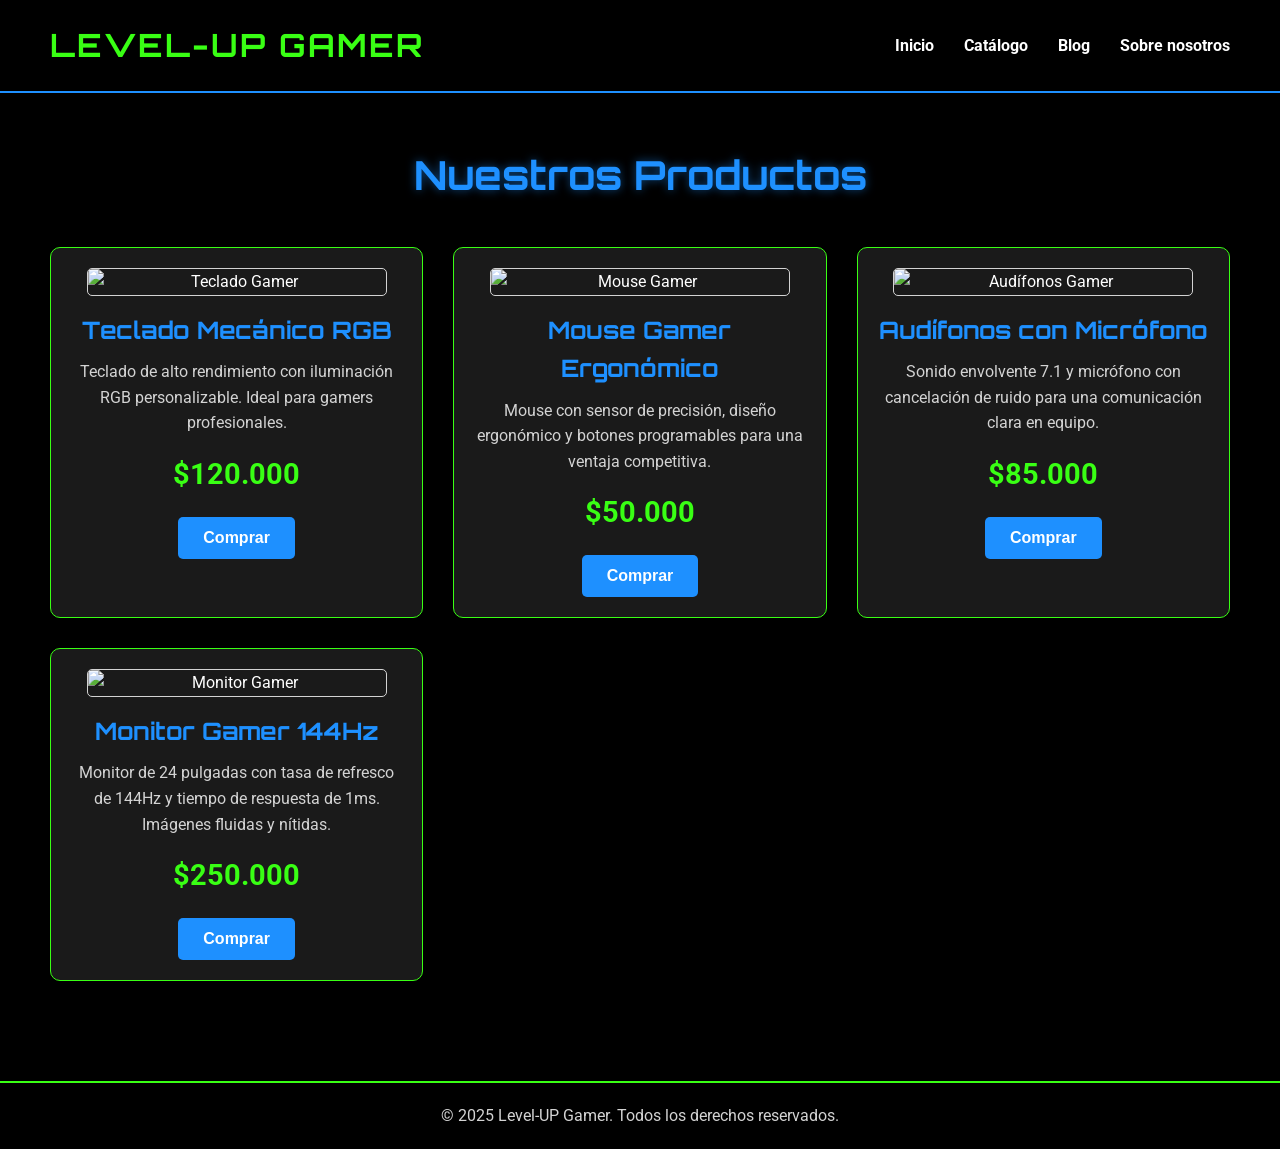
==== index.html @ a7deedbf "Avance Landing" ====
<!DOCTYPE html>
<html lang="es">
<head>
    <meta charset="UTF-8">
    <meta name="viewport" content="width=device-width, initial-scale=1.0">
    <title>Tienda Gamer - Equipos de Alto Rendimiento</title>
    <link rel="stylesheet" href="style.css">
    <link rel="preconnect" href="https://fonts.googleapis.com">
    <link rel="preconnect" href="https://fonts.gstatic.com" crossorigin>
    <link href="https://fonts.googleapis.com/css2?family=Orbitron:wght@400..900&family=Roboto:ital,wght@0,100;0,300;0,400;0,500;0,700;0,900;1,100;1,300;1,400;1,500;1,700;1,900&display=swap" rel="stylesheet">
</head>
<body>

    <header class="header">
        <h1 class="logo">Level-UP Gamer</h1>
        <nav>
            <ul class="nav-links">
                <li><a href="#">Inicio</a></li>
                <li><a href="#">Catálogo</a></li>
                <li><a href="#">Blog</a></li>
                <li><a href="#">Sobre nosotros</a></li>
            </ul>
        </nav>
    </header>

    <main class="main-content">
        <h2 class="section-title">Nuestros Productos</h2>
        <section class="product-grid">

            <div class="product-card">
                <img src="https://i5.walmartimages.com/asr/b654b6e8-61af-431f-9b28-fe1a3a30ac00.184983326af0fd1a08375024b4189dc7.jpeg" alt="Teclado Gamer">
                <h3>Teclado Mecánico RGB</h3>
                <p class="description">Teclado de alto rendimiento con iluminación RGB personalizable. Ideal para gamers profesionales.</p>
                <span class="price">$120.000</span>
                <button class="buy-button">Comprar</button>
            </div>

            <div class="product-card">
                <img src="https://www.centec.cl/cdn/shop/files/pixelcut-export__2831_2920240524-24908-zkwvoi_1800x.png?v=1737574381" alt="Mouse Gamer">
                <h3>Mouse Gamer Ergonómico</h3>
                <p class="description">Mouse con sensor de precisión, diseño ergonómico y botones programables para una ventaja competitiva.</p>
                <span class="price">$50.000</span>
                <button class="buy-button">Comprar</button>
            </div>

            <div class="product-card">
                <img src="https://factorytech.cl/cdn/shop/files/Audifonos-Gamer-Soyto-SY830-Notebooks-PS4-PC-XBOX-Blue-LED-1_dc1e9791-ce3e-4bb2-a03a-b6fb58e4a16b.jpg?v=1715442210" alt="Audífonos Gamer">
                <h3>Audífonos con Micrófono</h3>
                <p class="description">Sonido envolvente 7.1 y micrófono con cancelación de ruido para una comunicación clara en equipo.</p>
                <span class="price">$85.000</span>
                <button class="buy-button">Comprar</button>
            </div>

            <div class="product-card">
                <img src="https://www.acerstore.cl/cdn/shop/files/1_XZ342CU.png?v=1742563697" alt="Monitor Gamer">
                <h3>Monitor Gamer 144Hz</h3>
                <p class="description">Monitor de 24 pulgadas con tasa de refresco de 144Hz y tiempo de respuesta de 1ms. Imágenes fluidas y nítidas.</p>
                <span class="price">$250.000</span>
                <button class="buy-button">Comprar</button>
            </div>
            
        </section>
    </main>

    <footer class="footer">
        <p>&copy; 2025 Level-UP Gamer. Todos los derechos reservados.</p>
    </footer>

</body>
</html>
---- style.css ----
:root {
    --bg-color: #000000;
    --primary-text-color: #FFFFFF;
    --secondary-text-color: #D3D3D3;
    --accent-blue: #1E90FF;
    --accent-green: #39FF14;
    --font-principal: 'Roboto', sans-serif;
    --font-encabezado: 'Orbitron', sans-serif;
}


* {
    box-sizing: border-box;
    margin: 0;
    padding: 0;
}

body {
    font-family: var(--font-principal);
    background-color: var(--bg-color);
    color: var(--primary-text-color);
    line-height: 1.6;
}


.header {
    display: flex;
    justify-content: space-between;
    align-items: center;
    padding: 20px 50px;
    background-color: rgba(0, 0, 0, 0.7);
    border-bottom: 2px solid var(--accent-blue);
}

.logo {
    font-family: var(--font-encabezado);
    font-size: 2em;
    color: var(--accent-green);
    text-transform: uppercase;
    letter-spacing: 2px;
}

.nav-links {
    list-style: none;
    display: flex;
}

.nav-links li {
    margin-left: 30px;
}

.nav-links a {
    color: var(--primary-text-color);
    text-decoration: none;
    font-weight: bold;
    transition: color 0.3s ease;
}

.nav-links a:hover {
    color: var(--accent-blue);
}

.main-content {
    padding: 50px;
    text-align: center;
}

.section-title {
    font-family: var(--font-encabezado);
    font-size: 2.5em;
    margin-bottom: 40px;
    color: var(--accent-blue);
    text-shadow: 0 0 10px rgba(30, 144, 255, 0.5);
}

.product-grid {
    display: grid;
    grid-template-columns: repeat(auto-fit, minmax(300px, 1fr));
    gap: 30px;
    justify-content: center;
}

.product-card {
    background-color: #1a1a1a;
    border: 1px solid var(--accent-green);
    border-radius: 10px;
    padding: 20px;
    display: flex;
    flex-direction: column;
    align-items: center;
    transition: transform 0.3s ease, box-shadow 0.3s ease;
}

.product-card:hover {
    transform: translateY(-10px);
    box-shadow: 0 15px 25px rgba(57, 255, 20, 0.3);
}

.product-card img {
    width: 100%;
    max-width: 300px;
    border-radius: 5px;
    margin-bottom: 15px;
    border: 1px solid var(--secondary-text-color);
}

.product-card h3 {
    font-family: var(--font-encabezado);
    font-size: 1.5em;
    color: var(--accent-blue);
    margin-bottom: 10px;
}

.product-card .description {
    color: var(--secondary-text-color);
    text-align: center;
    margin-bottom: 15px;
}

.product-card .price {
    font-size: 1.8em;
    font-weight: bold;
    color: var(--accent-green);
    margin-bottom: 20px;
}

.buy-button {
    background-color: var(--accent-blue);
    color: var(--primary-text-color);
    border: none;
    padding: 12px 25px;
    font-size: 1em;
    font-weight: bold;
    border-radius: 5px;
    cursor: pointer;
    transition: background-color 0.3s ease, transform 0.2s ease;
}

.buy-button:hover {
    background-color: var(--accent-green);
    transform: scale(1.05);
}


.footer {
    text-align: center;
    padding: 20px;
    border-top: 2px solid var(--accent-green);
    color: var(--secondary-text-color);
    margin-top: 50px;
}
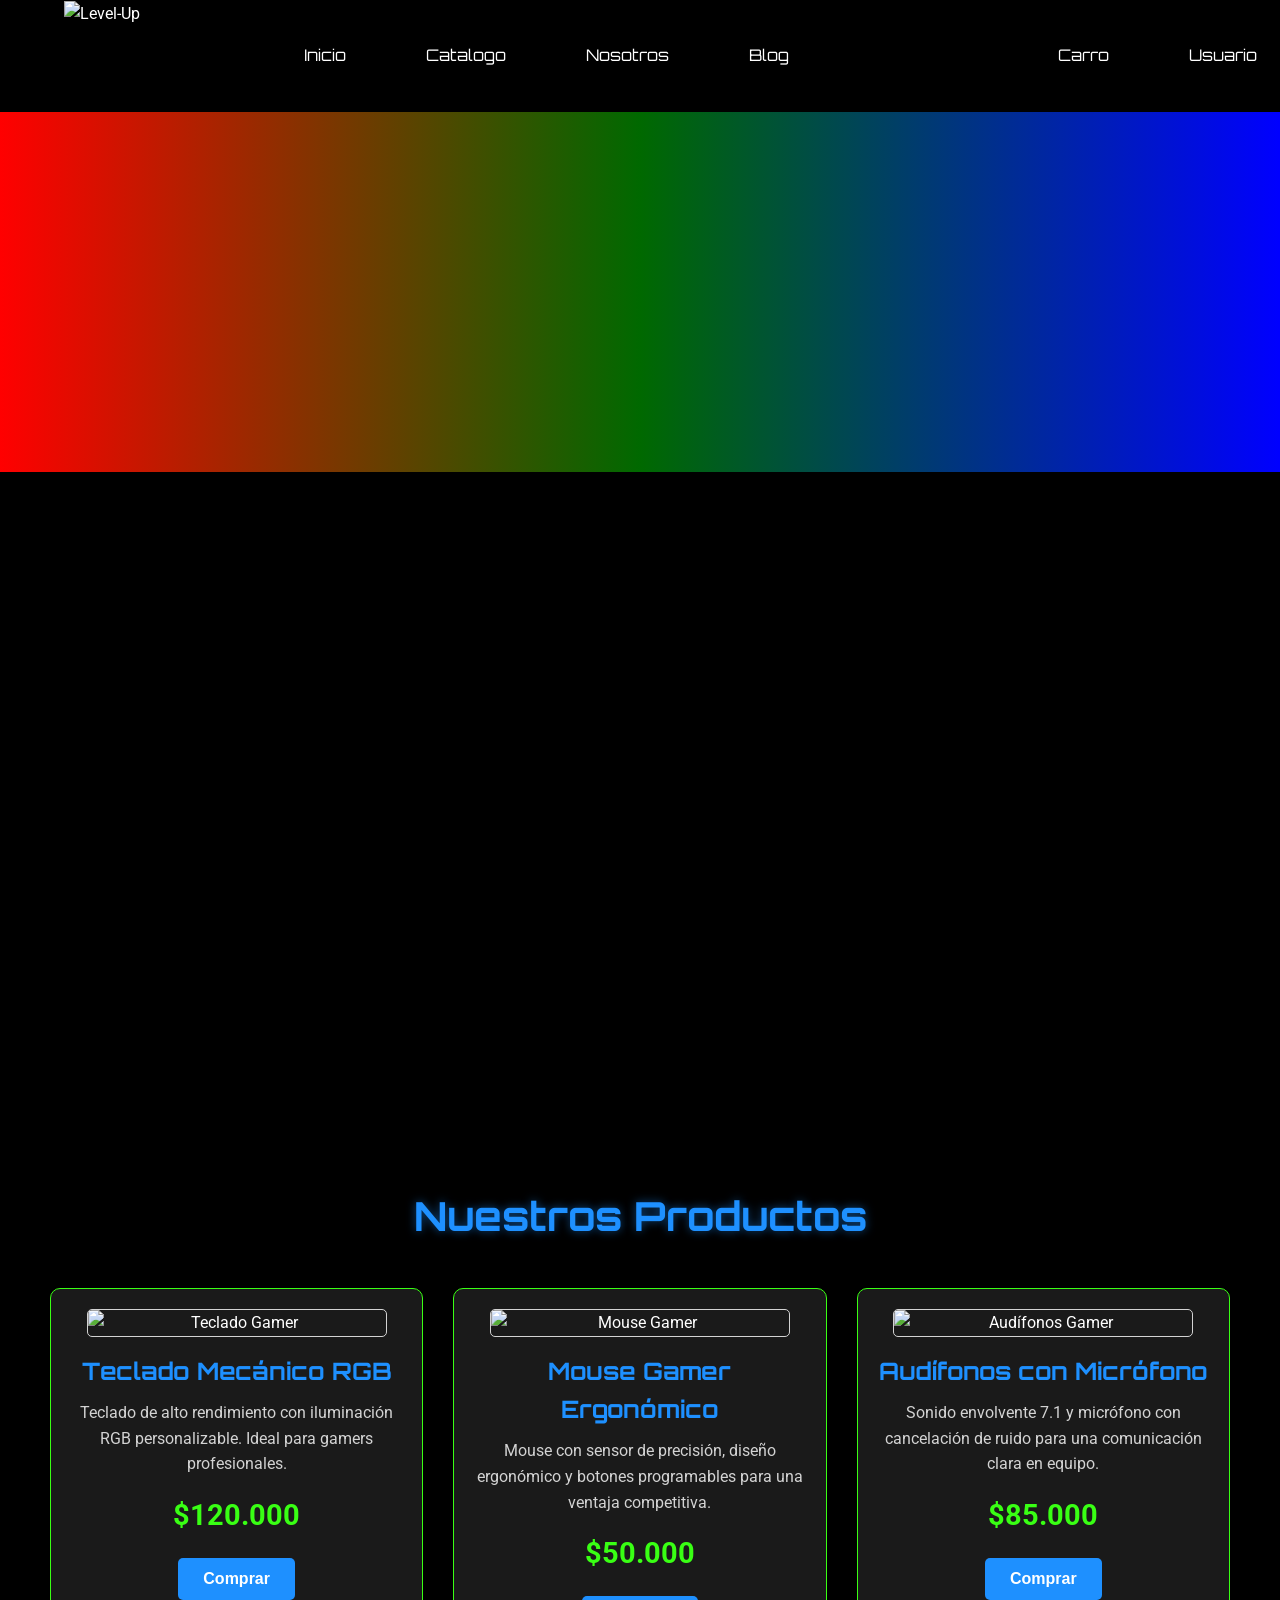
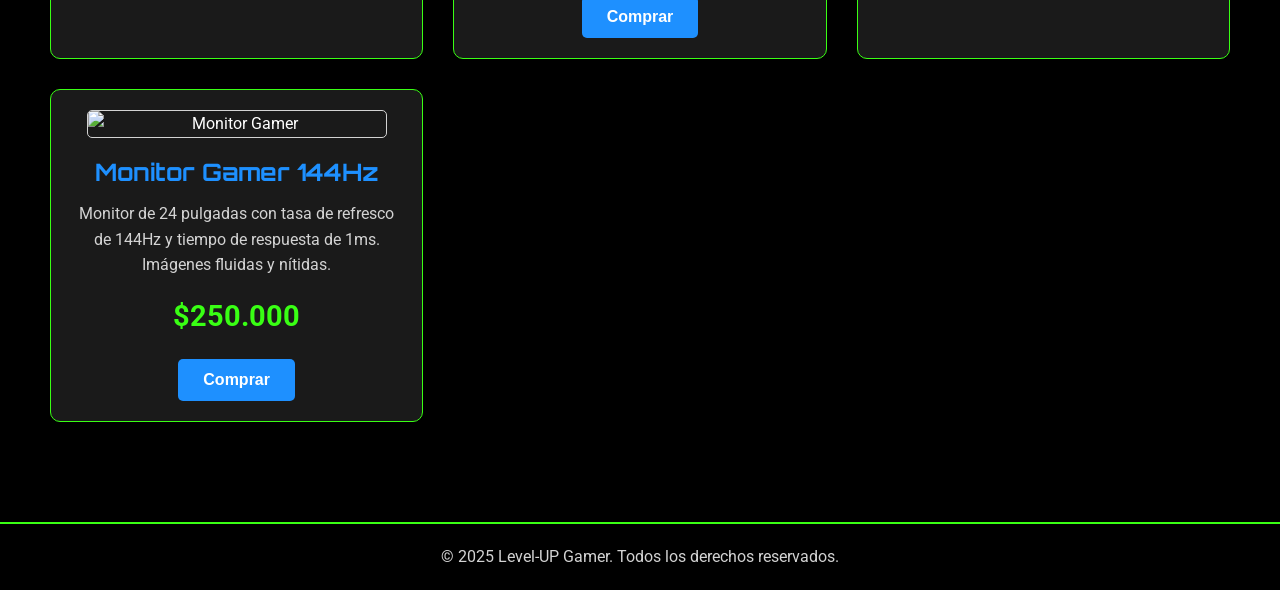
==== commit 894a1c71: "Validaciones con registro y login" ====
--- a/index.html
+++ b/index.html
@@ -11,18 +11,29 @@
 </head>
 <body>
 
-    <header class="header">
-        <h1 class="logo">Level-UP Gamer</h1>
-        <nav>
-            <ul class="nav-links">
-                <li><a href="#">Inicio</a></li>
-                <li><a href="#">Catálogo</a></li>
-                <li><a href="#">Blog</a></li>
-                <li><a href="#">Sobre nosotros</a></li>
-            </ul>
+    <header>
+        <div id="logo">
+            <img src="https://raw.githubusercontent.com/0dr4d3kdb/proyectofullstack1/a998f004585f2377fc7ea88e2dae116bd8ee0fb2/Level-Up.png" alt="Level-Up">
+        </div>
+        <nav id="catalogonav">
+            <a href="index.html">Inicio</a>
+            <a href="#">Catalogo</a>
+            <a href="#">Nosotros</a>
+            <a href="#">Blog</a>
         </nav>
+        <div id="extra">
+            <a href="#">Carro</a>
+            <a href="login.html">Usuario</a>
+        </div>
     </header>
+     <section id="seccion1">
+        <div id="background"></div>
+    </section>
 
+    <section class="banner">
+  <div class="banner-content">
+  </div>
+   </section>
     <main class="main-content">
         <h2 class="section-title">Nuestros Productos</h2>
         <section class="product-grid">
--- a/style.css
+++ b/style.css
@@ -23,22 +23,98 @@
 }
 
 
-.header {
-    display: flex;
-    justify-content: space-between;
-    align-items: center;
-    padding: 20px 50px;
-    background-color: rgba(0, 0, 0, 0.7);
-    border-bottom: 2px solid var(--accent-blue);
-}
-
-.logo {
+header{
+    display: flex;
+    justify-content: center;
+    align-items: center;
+    flex-direction: row;
+    width: 100%;
+    height: 7rem;
+}
+header a {
+    color: var(--primary-text-color); 
+    text-decoration: none;            
     font-family: var(--font-encabezado);
-    font-size: 2em;
-    color: var(--accent-green);
-    text-transform: uppercase;
-    letter-spacing: 2px;
-}
+}
+
+#logo{
+    display: flex;
+    justify-content: flex-start;
+    align-items: center;
+    padding: 2rem;
+    width: 20%;
+}
+
+#logo > img{
+    height: 110px;
+    padding-left: 2rem;
+}
+#catalogonav{
+    display: flex;
+    justify-content: center;
+    align-items: center;
+    flex-direction: row;
+    column-gap: 3rem;
+    padding-right: 5rem;
+    width: 70%;
+}
+
+#catalogonav > a{
+    padding: 1rem;
+    border-radius: 5px;
+    font-family: Orbitron;
+    transition: background-color 0.3s ease, transform 0.2s ease;
+}
+#catalogonav > a:hover{
+    background: linear-gradient(to right, #1E90FF, #39FF14);
+    transform: scale(1.05);
+}
+
+#extra{
+    display: flex;
+    justify-content: center;
+    align-items: center;
+    flex-direction: row;
+    column-gap: 3rem;
+    padding-left: 5rem;
+    width: 30%;
+}
+
+#extra > a{
+    padding: 1rem;
+    border-radius: 5px;
+    font-family: Orbitron;
+    transition: background-color 0.3s ease, transform 0.2s ease;
+}
+
+#extra > a:hover {
+    background-color: var(--accent-green);
+    transform: scale(1.05);
+}
+
+#extra > a:hover{
+    background: linear-gradient(to right, #1E90FF, #39FF14)
+}
+
+#seccion1{
+    height: 40vh;
+    width: 100%;
+    display: flex;
+    justify-content: center;
+    align-items: center;
+    background: linear-gradient(to right, #ff0000, #006900, #0000ff);
+    margin-bottom: 2rem;
+}
+
+#background{
+    height: 96%;
+    width: 99%;
+    background-image: url('https://raw.githubusercontent.com/0dr4d3kdb/proyectofullstack1/a998f004585f2377fc7ea88e2dae116bd8ee0fb2/background.jpg');
+    background-size: cover;
+    background-repeat: no-repeat;
+    border-radius: 15px;
+}
+
 
 .nav-links {
     list-style: none;
@@ -141,6 +217,46 @@
     transform: scale(1.05);
 }
 
+.banner {
+  background: url('https://cazaofertas.com.mx/wp-content/uploads/2015/08/promocion-dia-del-gamer-gamers.jpg') no-repeat center center/cover;
+  height: 70vh;
+  display: flex;
+  align-items: center;
+  justify-content: center;
+  text-align: center;
+  color: var(--text);
+}
+
+.banner-content h1 {
+  font-family: 'Orbitron', sans-serif;
+  font-size: 3rem;
+  color: var(--accent-blue);
+  text-shadow: 0px 0px 10px #000;
+}
+
+.banner-content p {
+  font-family: 'Roboto', sans-serif;
+  color: var(--text-2);
+  margin: 15px 0;
+  font-size: 1.2rem;
+}
+
+.banner-content .btn {
+  background: var(--accent-green);
+  padding: 12px 24px;
+  border-radius: 8px;
+  text-decoration: none;
+  font-weight: bold;
+  color: #000;
+  transition: 0.3s;
+}
+
+.banner-content .btn:hover {
+  background: var(--accent-blue);
+  color: #fff;
+}
+
+
 
 .footer {
     text-align: center;
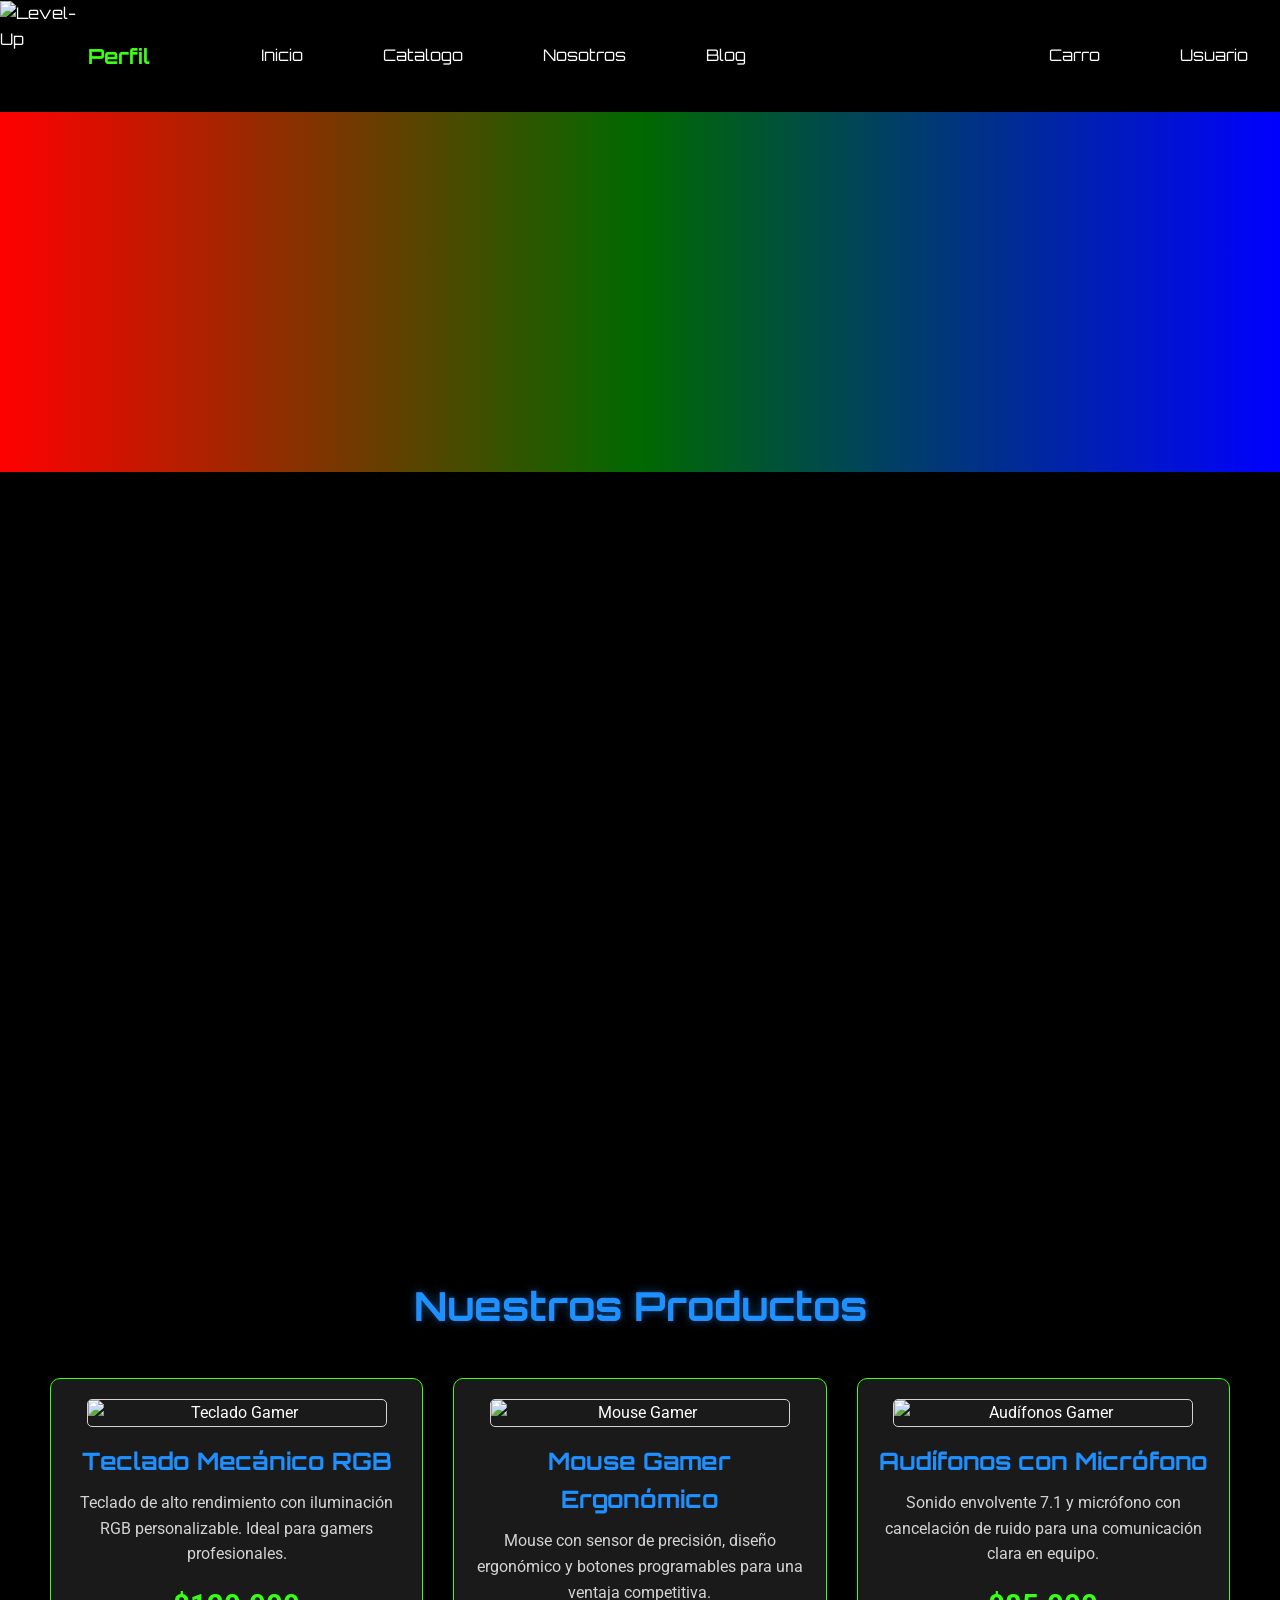
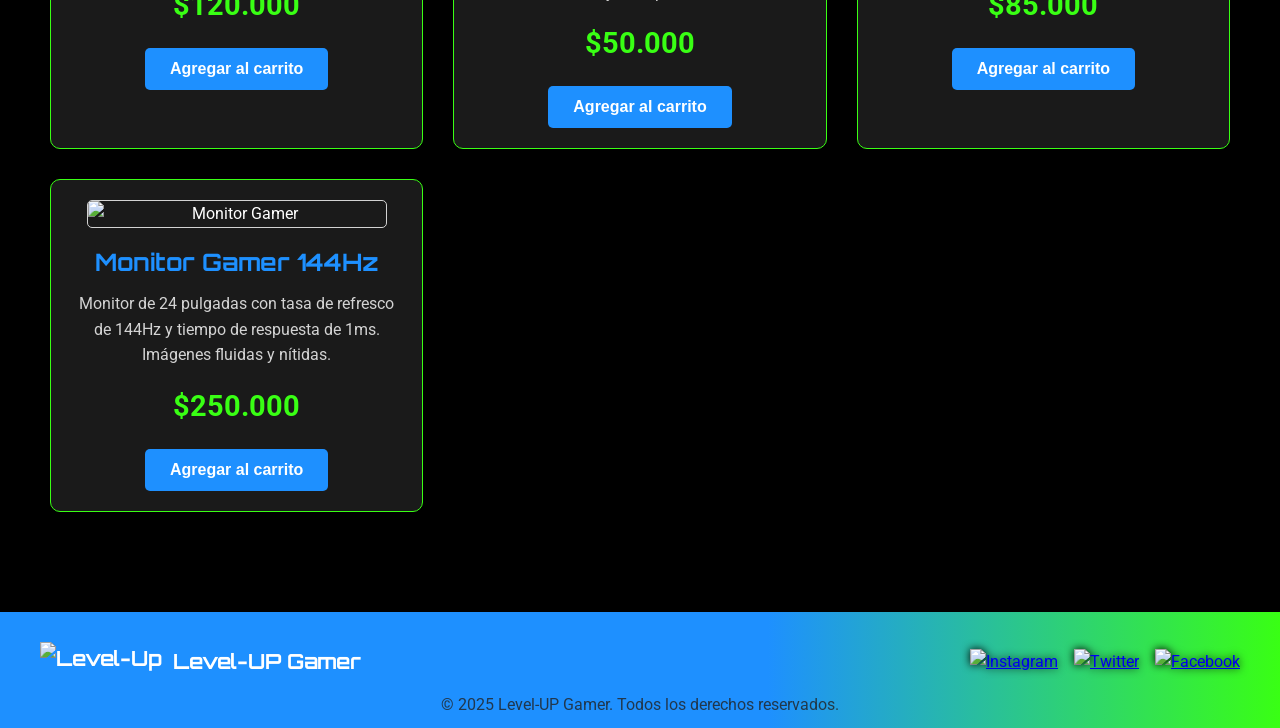
==== commit d56ffec1: "Agregado el blog, Carrito y perfil, se termino el footer" ====
--- a/index.html
+++ b/index.html
@@ -13,16 +13,19 @@
 
     <header>
         <div id="logo">
+            <a href="perfil.html" class="logo-link">
             <img src="https://raw.githubusercontent.com/0dr4d3kdb/proyectofullstack1/a998f004585f2377fc7ea88e2dae116bd8ee0fb2/Level-Up.png" alt="Level-Up">
+            <span class="logo-text">Perfil</span>
+            </a>
         </div>
         <nav id="catalogonav">
             <a href="index.html">Inicio</a>
-            <a href="#">Catalogo</a>
-            <a href="#">Nosotros</a>
-            <a href="#">Blog</a>
+            <a href="catalogo.html">Catalogo</a>
+            <a href="aboutus.html">Nosotros</a>
+            <a href="blog.html">Blog</a>
         </nav>
         <div id="extra">
-            <a href="#">Carro</a>
+            <a href="carrito.html">Carro</a>
             <a href="login.html">Usuario</a>
         </div>
     </header>
@@ -43,7 +46,7 @@
                 <h3>Teclado Mecánico RGB</h3>
                 <p class="description">Teclado de alto rendimiento con iluminación RGB personalizable. Ideal para gamers profesionales.</p>
                 <span class="price">$120.000</span>
-                <button class="buy-button">Comprar</button>
+                <button class="buy-button">Agregar al carrito</button>
             </div>
 
             <div class="product-card">
@@ -51,7 +54,7 @@
                 <h3>Mouse Gamer Ergonómico</h3>
                 <p class="description">Mouse con sensor de precisión, diseño ergonómico y botones programables para una ventaja competitiva.</p>
                 <span class="price">$50.000</span>
-                <button class="buy-button">Comprar</button>
+                <button class="buy-button">Agregar al carrito</button>
             </div>
 
             <div class="product-card">
@@ -59,7 +62,7 @@
                 <h3>Audífonos con Micrófono</h3>
                 <p class="description">Sonido envolvente 7.1 y micrófono con cancelación de ruido para una comunicación clara en equipo.</p>
                 <span class="price">$85.000</span>
-                <button class="buy-button">Comprar</button>
+                <button class="buy-button">Agregar al carrito</button>
             </div>
 
             <div class="product-card">
@@ -67,15 +70,28 @@
                 <h3>Monitor Gamer 144Hz</h3>
                 <p class="description">Monitor de 24 pulgadas con tasa de refresco de 144Hz y tiempo de respuesta de 1ms. Imágenes fluidas y nítidas.</p>
                 <span class="price">$250.000</span>
-                <button class="buy-button">Comprar</button>
+                <button class="buy-button">Agregar al carrito</button>
             </div>
             
         </section>
     </main>
 
     <footer class="footer">
-        <p>&copy; 2025 Level-UP Gamer. Todos los derechos reservados.</p>
-    </footer>
+    <div class="footer-content">
+        <div class="footer-logo">
+            <img src="https://raw.githubusercontent.com/0dr4d3kdb/proyectofullstack1/a998f004585f2377fc7ea88e2dae116bd8ee0fb2/Level-Up.png" alt="Level-Up" height="40">
+            <span>Level-UP Gamer</span>
+        </div>
+        <div class="footer-social">
+            <a href="#" title="Instagram"><img src="https://cdn-icons-png.flaticon.com/512/2111/2111463.png" alt="Instagram" height="28"></a>
+            <a href="#" title="Twitter"><img src="https://cdn-icons-png.flaticon.com/512/733/733579.png" alt="Twitter" height="28"></a>
+            <a href="#" title="Facebook"><img src="https://cdn-icons-png.flaticon.com/512/733/733547.png" alt="Facebook" height="28"></a>
+        </div>
+    </div>
+    <div class="footer-copy">
+        &copy; 2025 Level-UP Gamer. Todos los derechos reservados.
+    </div>
+</footer>
 
 </body>
 </html>
--- a/style.css
+++ b/style.css
@@ -37,17 +37,41 @@
     font-family: var(--font-encabezado);
 }
 
-#logo{
-    display: flex;
-    justify-content: flex-start;
-    align-items: center;
-    padding: 2rem;
-    width: 20%;
-}
-
-#logo > img{
+#logo a {
+    display: flex !important;
+    align-items: center !important;
+    border-radius: 10px;
+    transition: box-shadow 0.2s;
+}
+
+#logo a:active {
+    box-shadow: 0 0 10px var(--accent-blue);
+    transform: scale(0.97);
+}
+
+#logo img {
     height: 110px;
-    padding-left: 2rem;
+    width: auto;
+    max-width: 220px;
+    padding-left: 0;
+    transition: transform 0.2s;
+}
+.logo-link {
+    display: flex;
+    align-items: center;
+    gap: 0.7rem;
+    text-decoration: none;
+
+}
+
+.logo-text {
+    color: #39FF14 !important;
+    font-family: Orbitron, sans-serif;
+    font-size: 1.3rem;
+    font-weight: bold;
+    margin: 0;
+    padding: 0;
+    line-height: 1;
 }
 #catalogonav{
     display: flex;
@@ -218,8 +242,8 @@
 }
 
 .banner {
-  background: url('https://cazaofertas.com.mx/wp-content/uploads/2015/08/promocion-dia-del-gamer-gamers.jpg') no-repeat center center/cover;
-  height: 70vh;
+  background: url('https://i0.wp.com/centralgamer.cl/wp-content/uploads/2025/09/msi-gpu.jpg?fit=1600%2C699&ssl=1') no-repeat center center/cover;
+  height: 80vh;
   display: flex;
   align-items: center;
   justify-content: center;
@@ -264,4 +288,95 @@
     border-top: 2px solid var(--accent-green);
     color: var(--secondary-text-color);
     margin-top: 50px;
+}
+.perfil-container {
+    max-width: 400px;
+    margin: 60px auto;
+    background: #1a1a1a;
+    border-radius: 15px;
+    padding: 30px;
+    box-shadow: 0 0 20px #1E90FF44;
+    text-align: center;
+}
+.perfil-avatar {
+    width: 100px;
+    height: 100px;
+    border-radius: 50%;
+    margin-bottom: 20px;
+    border: 3px solid var(--accent-green);
+}
+.perfil-nombre {
+    font-family: var(--font-encabezado);
+    font-size: 1.7em;
+    color: var(--accent-blue);
+    margin-bottom: 10px;
+}
+.perfil-email {
+    color: var(--secondary-text-color);
+    margin-bottom: 25px;
+}
+.perfil-puntos {
+    background: linear-gradient(to right, var(--accent-blue), var(--accent-green));
+    color: #000;
+    font-weight: bold;
+    font-size: 1.3em;
+    padding: 15px;
+    border-radius: 10px;
+    margin-bottom: 20px;
+    box-shadow: 0 0 10px #39FF1444;
+}
+.footer {
+    width: 100vw;
+    left: 0;
+    position: relative;
+    background: linear-gradient(to right, #1E90FF 60%, #39FF14 100%);
+    color: #fff;
+    padding: 30px 0 10px 0;
+    margin-top: 50px;
+    font-family: 'Roboto', sans-serif;
+    border-top: none;
+    box-sizing: border-box;
+}
+
+.footer-content {
+    display: flex;
+    flex-wrap: wrap;
+    justify-content: space-between;
+    align-items: center;
+    width: 100%;
+    padding: 0 40px;
+    box-sizing: border-box;
+    gap: 2rem;
+}
+
+.footer-logo {
+    display: flex;
+    align-items: center;
+    gap: 0.7rem;
+    font-family: 'Orbitron', sans-serif;
+    font-size: 1.3rem;
+    font-weight: bold;
+}
+
+.footer-social {
+    display: flex;
+    gap: 1rem;
+}
+
+.footer-social img {
+    filter: drop-shadow(0 0 4px #000);
+    transition: transform 0.2s;
+}
+
+.footer-social a:hover img {
+    transform: scale(1.15);
+}
+
+.footer-copy {
+    text-align: center;
+    color: #222;
+    font-size: 1rem;
+    margin-top: 10px;
+    font-family: 'Roboto', sans-serif;
+    opacity: 0.8;
 }
